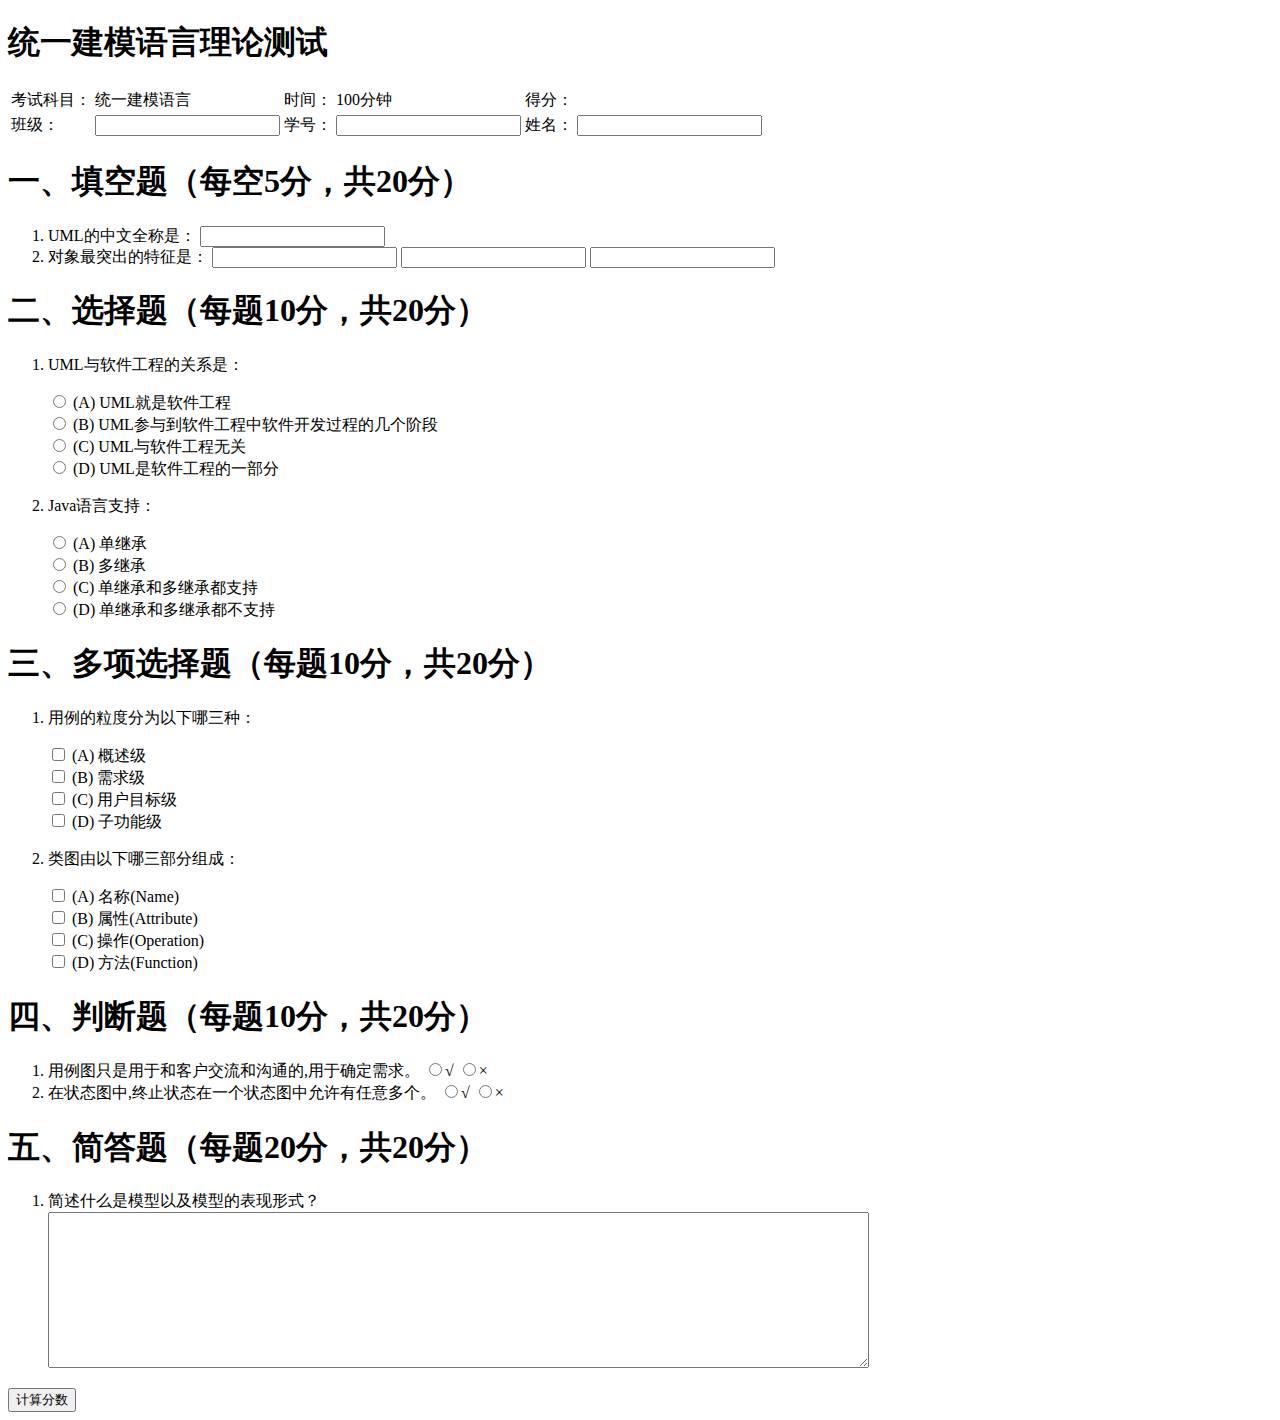
==== index.html @ 501dc895 "remove error floder and rename index.html&main.js and fix error floder position" ====
<!DOCTYPE html>
<html>
<head>
  <title>yangmingkun</title>
  <meta charset="UTF-8">
  <script type="text/javascript" src="lib/jQuery/jquery-2.1.3.js"></script>

  <script type="text/javascript" src="lib/lodash-2.4.1/lodash.compat.js"></script>
  <script type="text/javascript" src="model/standard_anwser.js"></script>
  <script type="text/javascript" src="model/questions.js"></script>
  <script type="text/javascript" src="model/choice_anwser_score.js"></script>
  <script type="text/javascript" src="model/judge_anwser_score.js"></script>
  <script type="text/javascript" src="model/multiple_choice_anwser_score.js"></script>
  <script type="text/javascript" src="model/fill_anwser_score.js"></script>
  <script type="text/javascript" src="model/short_anwser_score.js"></script>
  <script type="text/javascript" src="main.js"></script>

</head>

<body>
  <form action="#" method="post" autocomplete="off">
    <header>
      <h1>统一建模语言理论测试</h1>
      <table>
        <tr>
          <td>考试科目：</td>
          <td>统一建模语言</td>
          <td>时间：</td>
          <td>100分钟</td>
          <td>得分：<span id="score"> </span></td>
          <td></td>
        </tr>
        <tr>
          <td><label for="className">班级：</label></td>
          <td><input type="text" id="className" name="className"></td>
          <td><label for="studentNumber">学号：</label></td>
          <td><input type="text" id="studentNumber" name="studentNumber"></td>
          <td><label for="studentName">姓名：</label></td>
          <td><input type="text" id="studentName" name="studentName"></td>
        </tr>
      </table>
    </header>

    <section>
      <header>
        <h1>一、填空题（每空5分，共20分）</h1>
      </header>
      <ol>
        <li>
          <label>
            UML的中文全称是：
            <input type="text" id="fill_in_1_0" name="fill_in_1">
          </label>
        </li>
        <li>
          <label for="fill_in_2_0">对象最突出的特征是：</label>
          <input type="text" id="fill_in_2_0" name="fill_in_2">
          <input type="text" id="fill_in_2_1" name="fill_in_2">
          <input type="text" id="fill_in_2_2" name="fill_in_2">
        </li>
      </ol>
    </section>

    <section>
      <header>
        <h1>二、选择题（每题10分，共20分）</h1>
      </header>
      <ol>
        <li>
          <p>UML与软件工程的关系是：</p>
          <label>
            <input type="radio" id="choice_1_0" name="choice_1" value="A">
            (A)&nbsp;UML就是软件工程
          </label><br>
          <label>
          <input type="radio" id="choice_1_1" name="choice_1" value="B">
            (B)&nbsp;UML参与到软件工程中软件开发过程的几个阶段
          </label><br>
          <label>
            <input type="radio" id="choice_1_2" name="choice_1" value="C">
              (C)&nbsp;UML与软件工程无关
          </label><br>
          <label>
            <input type="radio" id="choice_1_3" name="choice_1" value="D">
              (D)&nbsp;UML是软件工程的一部分
          </label>
        </li>
        <li>
            <p>Java语言支持：</p>
          <label>
            <input type="radio" id="choice_2_0" name="choice_2" value="A">
              (A)&nbsp;单继承
          </label><br>
          <label>
            <input type="radio" id="choice_2_1" name="choice_2" value="B">
              (B)&nbsp;多继承
          </label><br>
          <label>
            <input type="radio" id="choice_2_2" name="choice_2" value="C">
              (C)&nbsp;单继承和多继承都支持
          </label><br>
          <label>
              <input type="radio" id="choice_2_3" name="choice_2" value="D">
              (D)&nbsp;单继承和多继承都不支持
          </label>
        </li>
      </ol>
    </section>

      <section>
        <header>
          <h1>三、多项选择题（每题10分，共20分）</h1>
        </header>
        <ol>
          <li>
            <p>用例的粒度分为以下哪三种：</p>
            <label>
              <input type="checkbox" id="multiple_choice_1_0" name="multiple_choice_1" value="A">
              (A)&nbsp;概述级
            </label><br>
            <label>
              <input type="checkbox" id="multiple_choice_1_1" name="multiple_choice_1" value="B">
              (B)&nbsp;需求级
            </label><br>
            <label>
              <input type="checkbox" id="multiple_choice_1_2" name="multiple_choice_1" value="C">
              (C)&nbsp;用户目标级
            </label><br>
            <label>
              <input type="checkbox" id="multiple_choice_1_3" name="multiple_choice_1" value="D">
              (D)&nbsp;子功能级
            </label>
          </li>
          <li>
            <p>类图由以下哪三部分组成：</p>
            <label>
              <input type="checkbox" id="multiple_choice_2_0" name="multiple_choice_2" value="A">
              (A)&nbsp;名称(Name)
            </label><br>
            <label>
              <input type="checkbox" id="multiple_choice_2_1" name="multiple_choice_2" value="B">
              (B)&nbsp;属性(Attribute)
            </label><br>
            <label>
              <input type="checkbox" id="multiple_choice_2_2" name="multiple_choice_2" value="C">
              (C)&nbsp;操作(Operation)
            </label><br>
            <label>
              <input type="checkbox" id="multiple_choice_2_3" name="multiple_choice_2" value="D">
              (D)&nbsp;方法(Function)
            </label>
          </li>
        </ol>
      </section>

      <section>
        <header>
          <h1>四、判断题（每题10分，共20分）</h1>
        </header>
        <ol>
          <li>
            <label>
              用例图只是用于和客户交流和沟通的,用于确定需求。
            </label>
            <input type="radio" id="true_false_1_0" name="true_false_1" value="V">√
            <input type="radio" id="true_false_1_1" name="true_false_1" value="X">×
          </li>
          <li>
            <label>
              在状态图中,终止状态在一个状态图中允许有任意多个。
            </label>
            <input type="radio" id="true_false_2_0" name="true_false_2" value="V">√
            <input type="radio" id="true_false_2_1" name="true_false_2" value="X">×
          </li>
        </ol>
      </section>

      <section>
        <header>
          <h1>五、简答题（每题20分，共20分）</h1>
        </header>
        <ol>
          <li>
            <label>
              简述什么是模型以及模型的表现形式？<br>
              <textarea id="short_answer_1" name="short_answer_1" rows="10" cols="100"></textarea>
            </label>
          </li>
        </ol>
      </section>

      <footer>
        <input type="button" value="计算分数" onclick="getAcount()">
      </footer>
  </form>
</body>
</html>
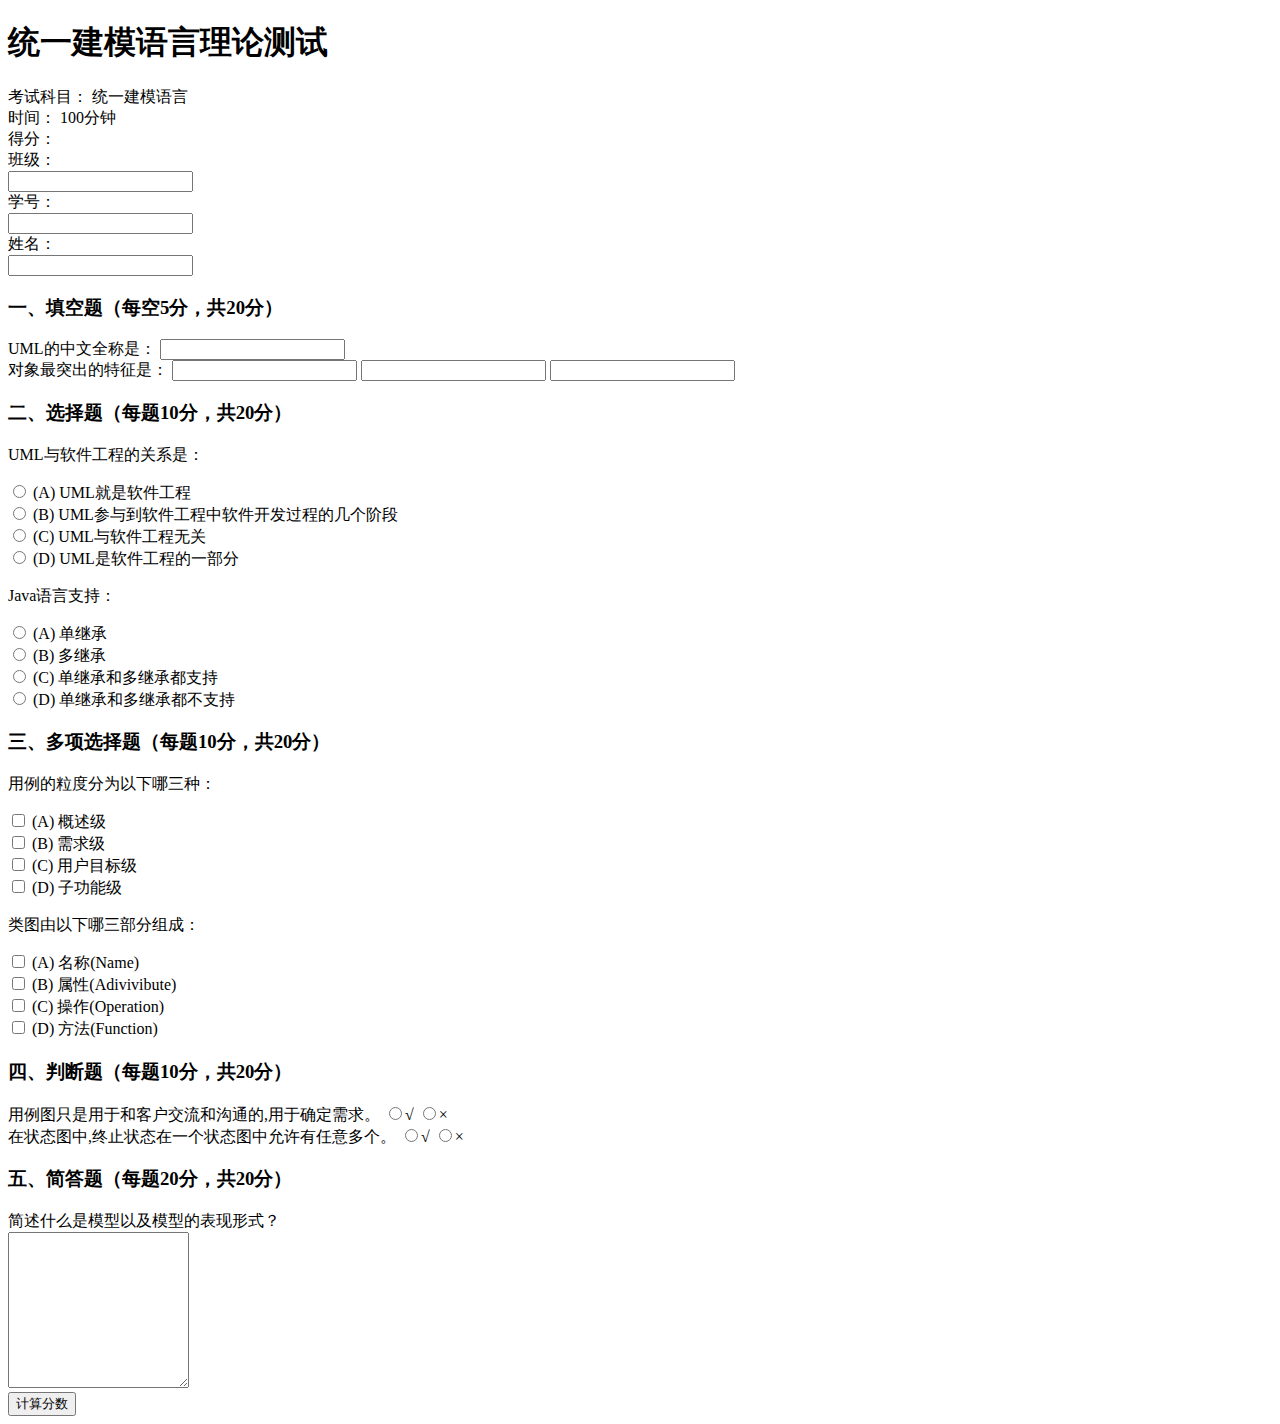
==== commit a6836dcc: "beauty header of html" ====
--- a/index.html
+++ b/index.html
@@ -3,195 +3,226 @@
 <head>
   <title>yangmingkun</title>
   <meta charset="UTF-8">
-  <script type="text/javascript" src="lib/jQuery/jquery-2.1.3.js"></script>
-
-  <script type="text/javascript" src="lib/lodash-2.4.1/lodash.compat.js"></script>
-  <script type="text/javascript" src="model/standard_anwser.js"></script>
-  <script type="text/javascript" src="model/questions.js"></script>
-  <script type="text/javascript" src="model/choice_anwser_score.js"></script>
-  <script type="text/javascript" src="model/judge_anwser_score.js"></script>
-  <script type="text/javascript" src="model/multiple_choice_anwser_score.js"></script>
-  <script type="text/javascript" src="model/fill_anwser_score.js"></script>
-  <script type="text/javascript" src="model/short_anwser_score.js"></script>
-  <script type="text/javascript" src="main.js"></script>
+  <meta http-equiv="X-UA-Compatible" content="IE=edge">
+  <meta name="viewport" content="width=device-width, initial-scale=1">
+
+  <!-- add javascript divbs at here -->
+  <script type="text/javascript" src="divb/jQuery/jquery-2.1.3.js"></script>
+  <script type="text/javascript" src="divb/lodash-2.4.1/lodash.compat.js"></script>
+  <script type="text/javascript" src="divb/bootsdivap/js/bootsdivap.js"></script>
+
+  <!-- add css divbs at here -->
+  <divnk rel="stylesheet" href="divb/bootsdivap/css/bootsdivap.css">
+
+  <!-- add javascript sources at here -->
+  <script type="text/javascript" src="js/model/standard_anwser.js"></script>
+  <script type="text/javascript" src="js/model/questions.js"></script>
+  <script type="text/javascript" src="js/model/choice_anwser_score.js"></script>
+  <script type="text/javascript" src="js/model/judge_anwser_score.js"></script>
+  <script type="text/javascript" src="js/model/multiple_choice_anwser_score.js"></script>
+  <script type="text/javascript" src="js/model/fill_anwser_score.js"></script>
+  <script type="text/javascript" src="js/model/short_anwser_score.js"></script>
+  <script type="text/javascript" src="js/main.js"></script>
 
 </head>
 
 <body>
-  <form action="#" method="post" autocomplete="off">
-    <header>
-      <h1>统一建模语言理论测试</h1>
-      <table>
-        <tr>
-          <td>考试科目：</td>
-          <td>统一建模语言</td>
-          <td>时间：</td>
-          <td>100分钟</td>
-          <td>得分：<span id="score"> </span></td>
-          <td></td>
-        </tr>
-        <tr>
-          <td><label for="className">班级：</label></td>
-          <td><input type="text" id="className" name="className"></td>
-          <td><label for="studentNumber">学号：</label></td>
-          <td><input type="text" id="studentNumber" name="studentNumber"></td>
-          <td><label for="studentName">姓名：</label></td>
-          <td><input type="text" id="studentName" name="studentName"></td>
-        </tr>
-      </table>
-    </header>
-
-    <section>
-      <header>
-        <h1>一、填空题（每空5分，共20分）</h1>
-      </header>
-      <ol>
-        <li>
-          <label>
-            UML的中文全称是：
-            <input type="text" id="fill_in_1_0" name="fill_in_1">
-          </label>
-        </li>
-        <li>
-          <label for="fill_in_2_0">对象最突出的特征是：</label>
-          <input type="text" id="fill_in_2_0" name="fill_in_2">
-          <input type="text" id="fill_in_2_1" name="fill_in_2">
-          <input type="text" id="fill_in_2_2" name="fill_in_2">
-        </li>
-      </ol>
-    </section>
-
-    <section>
-      <header>
-        <h1>二、选择题（每题10分，共20分）</h1>
-      </header>
-      <ol>
-        <li>
-          <p>UML与软件工程的关系是：</p>
-          <label>
-            <input type="radio" id="choice_1_0" name="choice_1" value="A">
-            (A)&nbsp;UML就是软件工程
-          </label><br>
-          <label>
-          <input type="radio" id="choice_1_1" name="choice_1" value="B">
-            (B)&nbsp;UML参与到软件工程中软件开发过程的几个阶段
-          </label><br>
-          <label>
-            <input type="radio" id="choice_1_2" name="choice_1" value="C">
-              (C)&nbsp;UML与软件工程无关
-          </label><br>
-          <label>
-            <input type="radio" id="choice_1_3" name="choice_1" value="D">
-              (D)&nbsp;UML是软件工程的一部分
-          </label>
-        </li>
-        <li>
-            <p>Java语言支持：</p>
-          <label>
-            <input type="radio" id="choice_2_0" name="choice_2" value="A">
-              (A)&nbsp;单继承
-          </label><br>
-          <label>
-            <input type="radio" id="choice_2_1" name="choice_2" value="B">
-              (B)&nbsp;多继承
-          </label><br>
-          <label>
-            <input type="radio" id="choice_2_2" name="choice_2" value="C">
-              (C)&nbsp;单继承和多继承都支持
-          </label><br>
-          <label>
-              <input type="radio" id="choice_2_3" name="choice_2" value="D">
-              (D)&nbsp;单继承和多继承都不支持
-          </label>
-        </li>
-      </ol>
-    </section>
-
-      <section>
-        <header>
-          <h1>三、多项选择题（每题10分，共20分）</h1>
-        </header>
-        <ol>
-          <li>
-            <p>用例的粒度分为以下哪三种：</p>
-            <label>
-              <input type="checkbox" id="multiple_choice_1_0" name="multiple_choice_1" value="A">
-              (A)&nbsp;概述级
-            </label><br>
-            <label>
-              <input type="checkbox" id="multiple_choice_1_1" name="multiple_choice_1" value="B">
-              (B)&nbsp;需求级
-            </label><br>
-            <label>
-              <input type="checkbox" id="multiple_choice_1_2" name="multiple_choice_1" value="C">
-              (C)&nbsp;用户目标级
-            </label><br>
-            <label>
-              <input type="checkbox" id="multiple_choice_1_3" name="multiple_choice_1" value="D">
-              (D)&nbsp;子功能级
-            </label>
-          </li>
-          <li>
-            <p>类图由以下哪三部分组成：</p>
-            <label>
-              <input type="checkbox" id="multiple_choice_2_0" name="multiple_choice_2" value="A">
-              (A)&nbsp;名称(Name)
-            </label><br>
-            <label>
-              <input type="checkbox" id="multiple_choice_2_1" name="multiple_choice_2" value="B">
-              (B)&nbsp;属性(Attribute)
-            </label><br>
-            <label>
-              <input type="checkbox" id="multiple_choice_2_2" name="multiple_choice_2" value="C">
-              (C)&nbsp;操作(Operation)
-            </label><br>
-            <label>
-              <input type="checkbox" id="multiple_choice_2_3" name="multiple_choice_2" value="D">
-              (D)&nbsp;方法(Function)
-            </label>
-          </li>
-        </ol>
-      </section>
-
-      <section>
-        <header>
-          <h1>四、判断题（每题10分，共20分）</h1>
-        </header>
-        <ol>
-          <li>
-            <label>
-              用例图只是用于和客户交流和沟通的,用于确定需求。
-            </label>
-            <input type="radio" id="true_false_1_0" name="true_false_1" value="V">√
-            <input type="radio" id="true_false_1_1" name="true_false_1" value="X">×
-          </li>
-          <li>
-            <label>
-              在状态图中,终止状态在一个状态图中允许有任意多个。
-            </label>
-            <input type="radio" id="true_false_2_0" name="true_false_2" value="V">√
-            <input type="radio" id="true_false_2_1" name="true_false_2" value="X">×
-          </li>
-        </ol>
-      </section>
-
-      <section>
-        <header>
-          <h1>五、简答题（每题20分，共20分）</h1>
-        </header>
-        <ol>
-          <li>
-            <label>
-              简述什么是模型以及模型的表现形式？<br>
-              <textarea id="short_answer_1" name="short_answer_1" rows="10" cols="100"></textarea>
-            </label>
-          </li>
-        </ol>
-      </section>
-
-      <footer>
-        <input type="button" value="计算分数" onclick="getAcount()">
-      </footer>
-  </form>
+  <form action="#" method="post"  role="form" autocomplete="off">
+    <div class="container-fluid">
+
+      <div class="row">
+        <div class="col-md-12 text-center">
+          <h1>统一建模语言理论测试</h1>
+        </div>
+      </div>
+
+      <div class="panel panel-default">
+        <div class="panel-body">
+          <div class="row">
+            <div class="col-md-4">
+              <label class="control-label">
+                考试科目：
+              </label>
+                统一建模语言
+            </div>
+            <div class="col-md-4">
+              <label class="control-label">
+                时间：
+              </label>
+              100分钟
+            </div>
+            <div id="totalScore_formGroup" class="col-md-4">
+              <label class="control-label">
+                得分：
+              </label>
+              <span id="score" class="text-danger"></span>
+            </div>
+          </div>
+        </div>
+      </div>
+
+      <div>
+        <div><label for="className">班级：</label></div>
+        <div><input type="text" id="className" name="className"></div>
+        <div><label for="studentNumber">学号：</label></div>
+        <div><input type="text" id="studentNumber" name="studentNumber"></div>
+        <div><label for="studentName">姓名：</label></div>
+        <div><input type="text" id="studentName" name="studentName"></div>
+      </div>
+
+
+        <div>
+          <header>
+            <h3>一、填空题（每空5分，共20分）</h3>
+          </header>
+          <div>
+            <div>
+              <label>
+                UML的中文全称是：
+                <u><input type="text" id="fill_in_1_0" name="fill_in_1"></u>
+              </label>
+            </div>
+            <div>
+              <label for="fill_in_2_0">对象最突出的特征是：</label>
+              <input type="text" id="fill_in_2_0" name="fill_in_2">
+              <input type="text" id="fill_in_2_1" name="fill_in_2">
+              <input type="text" id="fill_in_2_2" name="fill_in_2">
+            </div>
+          </div>
+        </div>
+
+        <div>
+          <header>
+            <h3>二、选择题（每题10分，共20分）</h3>
+          </header>
+          <div>
+            <div>
+              <p>UML与软件工程的关系是：</p>
+              <label>
+                <input type="radio" id="choice_1_0" name="choice_1" value="A">
+                (A)&nbsp;UML就是软件工程
+              </label><br>
+              <label>
+              <input type="radio" id="choice_1_1" name="choice_1" value="B">
+                (B)&nbsp;UML参与到软件工程中软件开发过程的几个阶段
+              </label><br>
+              <label>
+                <input type="radio" id="choice_1_2" name="choice_1" value="C">
+                  (C)&nbsp;UML与软件工程无关
+              </label><br>
+              <label>
+                <input type="radio" id="choice_1_3" name="choice_1" value="D">
+                  (D)&nbsp;UML是软件工程的一部分
+              </label>
+            </div>
+            <div>
+                <p>Java语言支持：</p>
+              <label>
+                <input type="radio" id="choice_2_0" name="choice_2" value="A">
+                  (A)&nbsp;单继承
+              </label><br>
+              <label>
+                <input type="radio" id="choice_2_1" name="choice_2" value="B">
+                  (B)&nbsp;多继承
+              </label><br>
+              <label>
+                <input type="radio" id="choice_2_2" name="choice_2" value="C">
+                  (C)&nbsp;单继承和多继承都支持
+              </label><br>
+              <label>
+                  <input type="radio" id="choice_2_3" name="choice_2" value="D">
+                  (D)&nbsp;单继承和多继承都不支持
+              </label>
+            </div>
+          </div>
+        </div>
+
+          <div>
+            <header>
+              <h3>三、多项选择题（每题10分，共20分）</h3>
+            </header>
+            <div>
+              <div>
+                <p>用例的粒度分为以下哪三种：</p>
+                <label>
+                  <input type="checkbox" id="multiple_choice_1_0" name="multiple_choice_1" value="A">
+                  (A)&nbsp;概述级
+                </label><br>
+                <label>
+                  <input type="checkbox" id="multiple_choice_1_1" name="multiple_choice_1" value="B">
+                  (B)&nbsp;需求级
+                </label><br>
+                <label>
+                  <input type="checkbox" id="multiple_choice_1_2" name="multiple_choice_1" value="C">
+                  (C)&nbsp;用户目标级
+                </label><br>
+                <label>
+                  <input type="checkbox" id="multiple_choice_1_3" name="multiple_choice_1" value="D">
+                  (D)&nbsp;子功能级
+                </label>
+              </div>
+              <div>
+                <p>类图由以下哪三部分组成：</p>
+                <label>
+                  <input type="checkbox" id="multiple_choice_2_0" name="multiple_choice_2" value="A">
+                  (A)&nbsp;名称(Name)
+                </label><br>
+                <label>
+                  <input type="checkbox" id="multiple_choice_2_1" name="multiple_choice_2" value="B">
+                  (B)&nbsp;属性(Adivivibute)
+                </label><br>
+                <label>
+                  <input type="checkbox" id="multiple_choice_2_2" name="multiple_choice_2" value="C">
+                  (C)&nbsp;操作(Operation)
+                </label><br>
+                <label>
+                  <input type="checkbox" id="multiple_choice_2_3" name="multiple_choice_2" value="D">
+                  (D)&nbsp;方法(Function)
+                </label>
+              </div>
+            </div>
+          </div>
+
+          <div>
+            <header>
+              <h3>四、判断题（每题10分，共20分）</h3>
+            </header>
+            <div>
+              <div>
+                <label>
+                  用例图只是用于和客户交流和沟通的,用于确定需求。
+                </label>
+                <input type="radio" id="divue_false_1_0" name="divue_false_1" value="V">√
+                <input type="radio" id="divue_false_1_1" name="divue_false_1" value="X">×
+              </div>
+              <div>
+                <label>
+                  在状态图中,终止状态在一个状态图中允许有任意多个。
+                </label>
+                <input type="radio" id="divue_false_2_0" name="divue_false_2" value="V">√
+                <input type="radio" id="divue_false_2_1" name="divue_false_2" value="X">×
+              </div>
+            </div>
+          </div>
+
+          <div>
+            <header>
+              <h3>五、简答题（每题20分，共20分）</h3>
+            </header>
+            <div>
+              <div>
+                <label>
+                  简述什么是模型以及模型的表现形式？<br>
+                  <textarea id="short_answer_1" name="short_answer_1" rows="10" cdivs="100"></textarea>
+                </label>
+              </div>
+            </div>
+          </div>
+
+          <footer>
+            <input type="button" value="计算分数" oncdivck="getAcount()">
+          </footer>
+        </div>
+      </form>
 </body>
 </html>
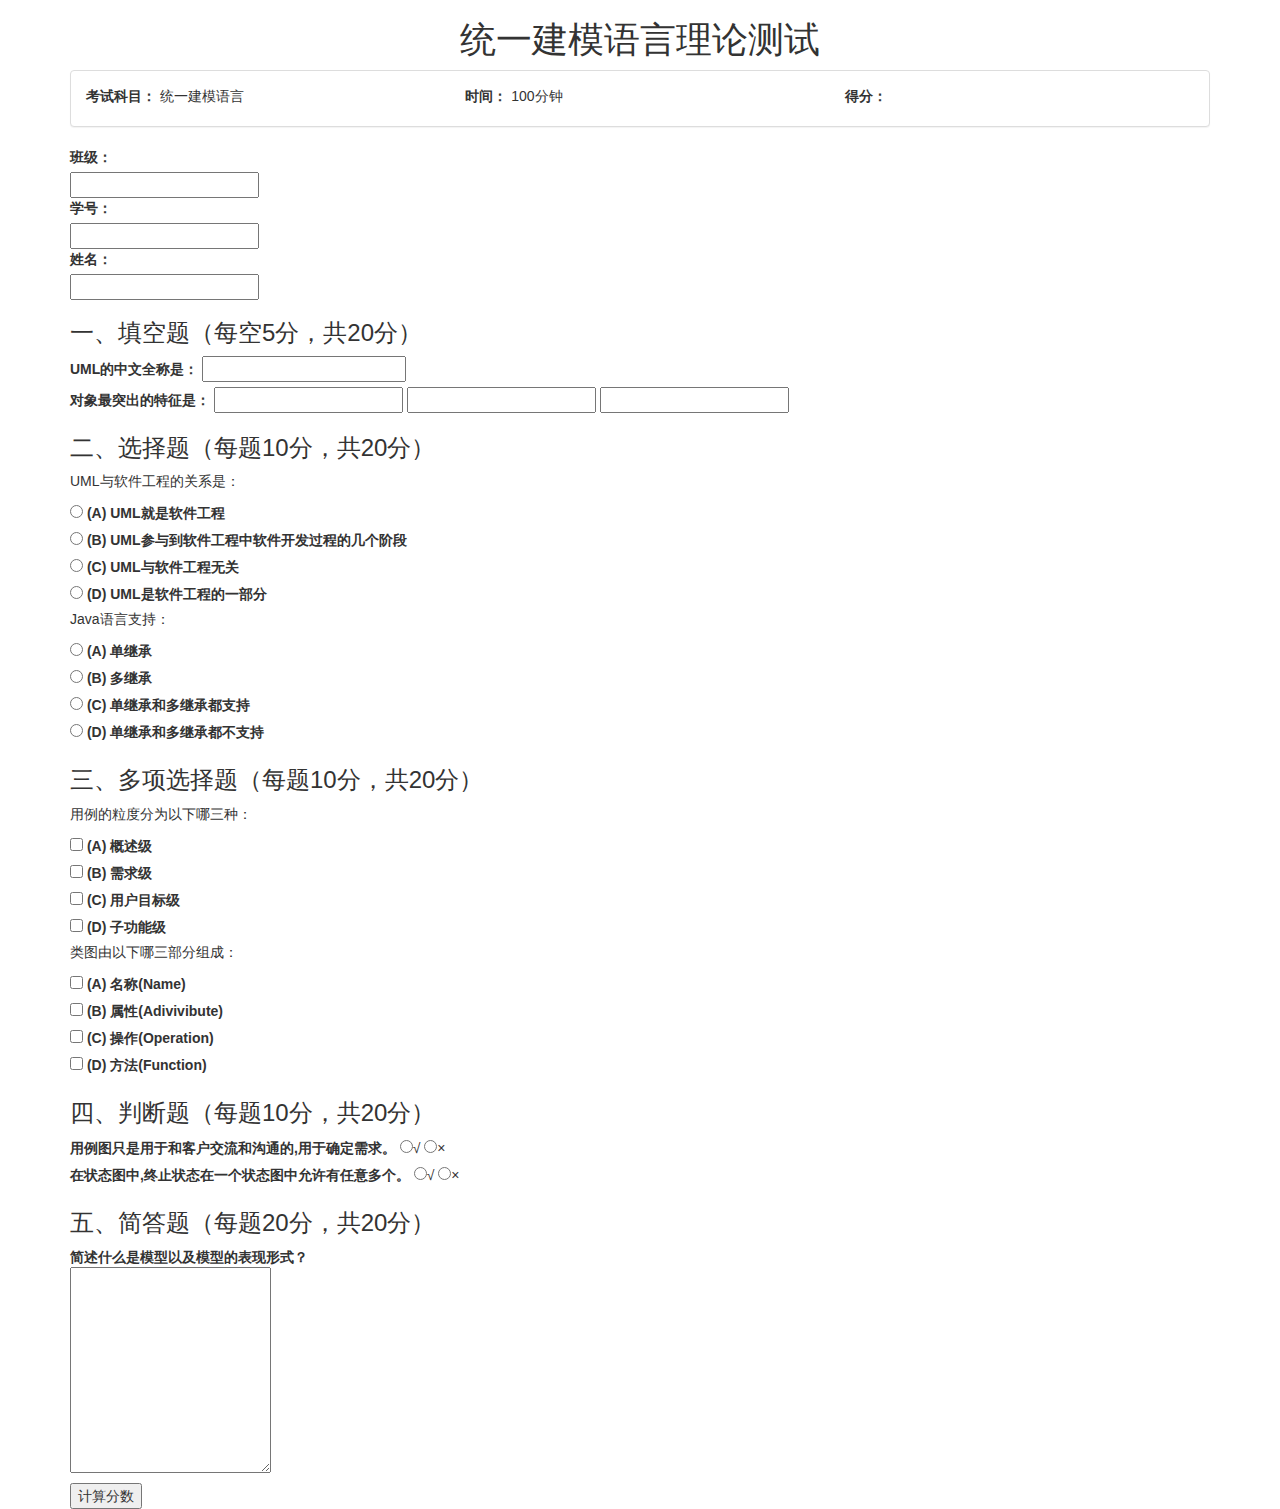
==== commit 34dca47d: "update error file.css path" ====
--- a/index.html
+++ b/index.html
@@ -7,12 +7,12 @@
   <meta name="viewport" content="width=device-width, initial-scale=1">
 
   <!-- add javascript divbs at here -->
-  <script type="text/javascript" src="divb/jQuery/jquery-2.1.3.js"></script>
-  <script type="text/javascript" src="divb/lodash-2.4.1/lodash.compat.js"></script>
-  <script type="text/javascript" src="divb/bootsdivap/js/bootsdivap.js"></script>
+  <script type="text/javascript" src="lib/jquery-2.1.1/jquery-2.1.1.js"></script>
+  <script type="text/javascript" src="lib/bootstrap-3.2.0-dist/js/bootstrap.js"></script>
+  <script type="text/javascript" src="lib/lodash-2.4.1/lodash.compat.js"></script>
 
   <!-- add css divbs at here -->
-  <divnk rel="stylesheet" href="divb/bootsdivap/css/bootsdivap.css">
+  <link rel="stylesheet" href="lib/bootstrap-3.2.0-dist/css/bootstrap.css"/>
 
   <!-- add javascript sources at here -->
   <script type="text/javascript" src="js/model/standard_anwser.js"></script>
@@ -28,7 +28,7 @@
 
 <body>
   <form action="#" method="post"  role="form" autocomplete="off">
-    <div class="container-fluid">
+    <div class="container">
 
       <div class="row">
         <div class="col-md-12 text-center">
@@ -49,7 +49,7 @@
               <label class="control-label">
                 时间：
               </label>
-              100分钟
+               100分钟
             </div>
             <div id="totalScore_formGroup" class="col-md-4">
               <label class="control-label">
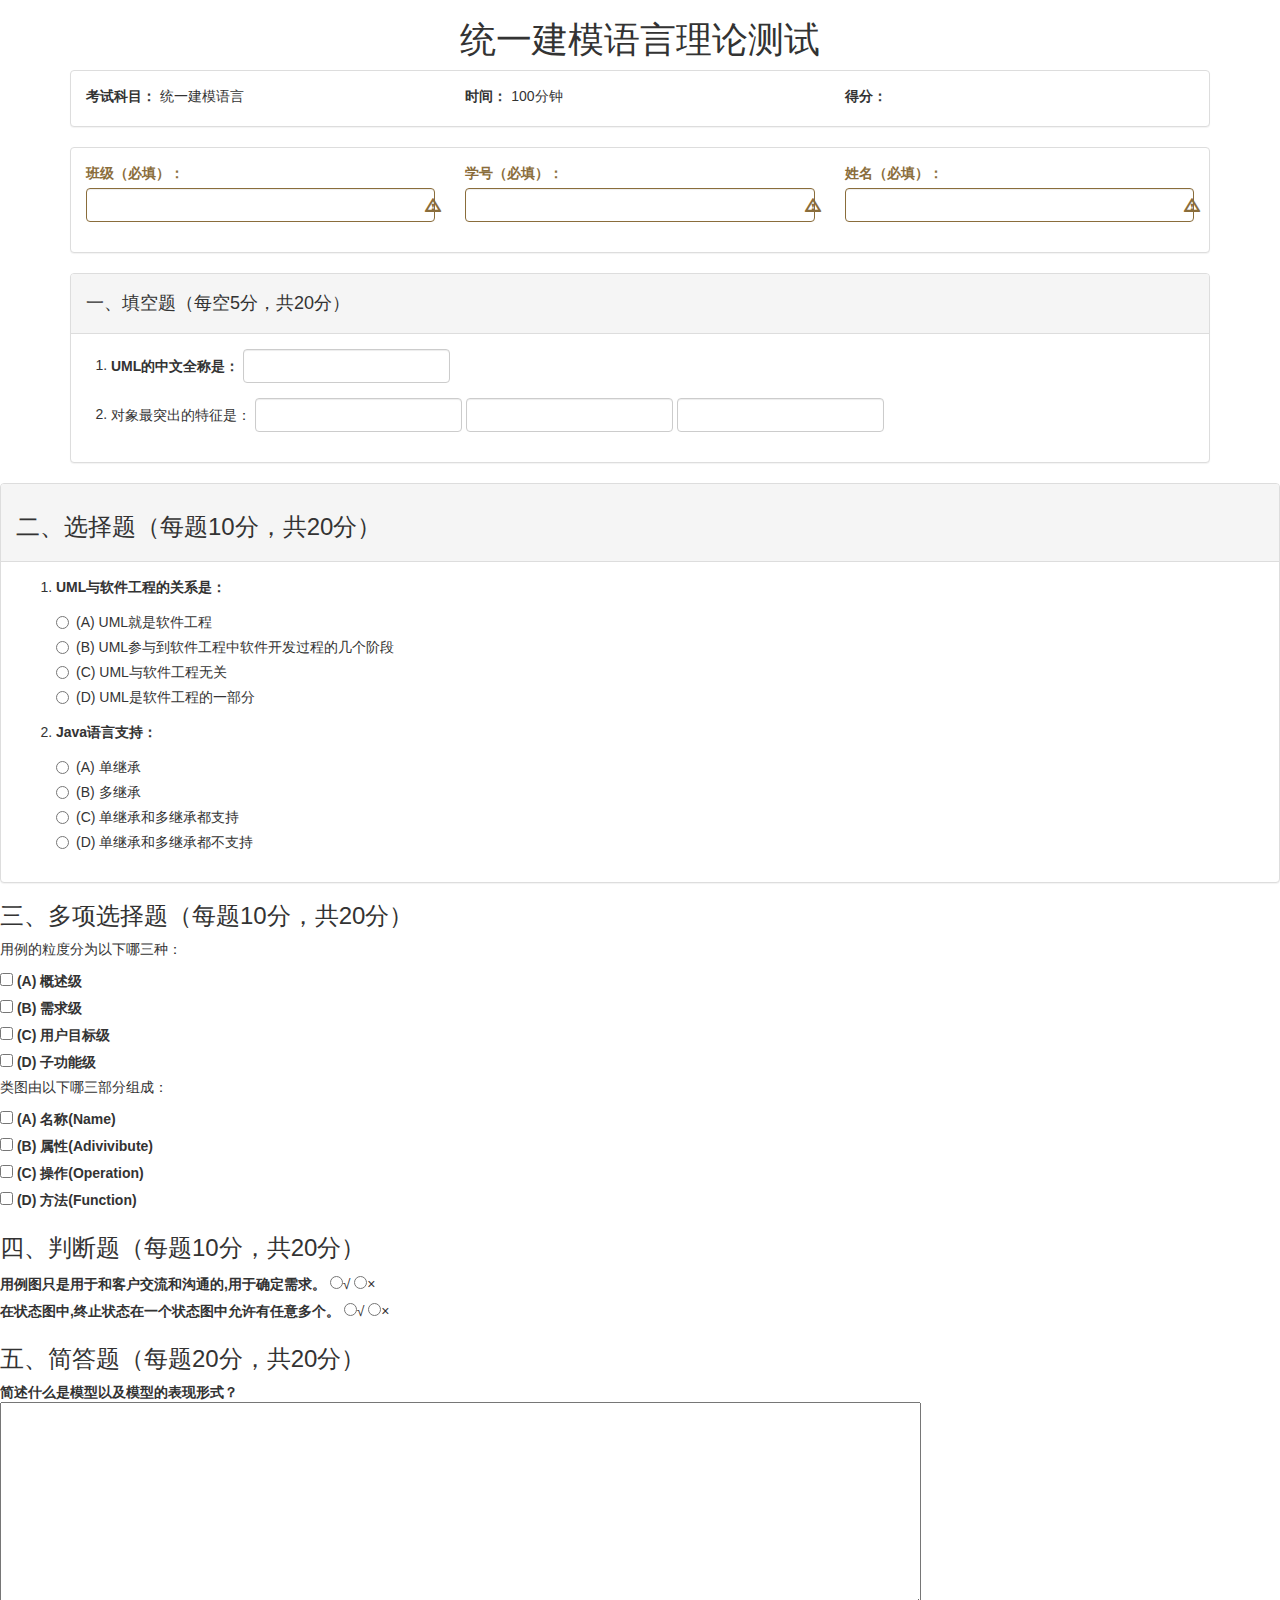
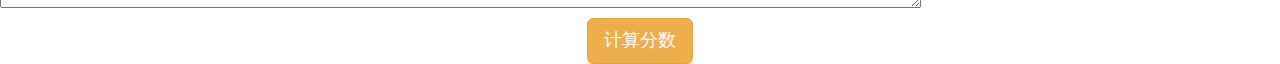
==== commit 3b186b4c: "use css of bootstrap to beauty choice tipoc" ====
--- a/index.html
+++ b/index.html
@@ -61,81 +61,140 @@
         </div>
       </div>
 
-      <div>
-        <div><label for="className">班级：</label></div>
-        <div><input type="text" id="className" name="className"></div>
-        <div><label for="studentNumber">学号：</label></div>
-        <div><input type="text" id="studentNumber" name="studentNumber"></div>
-        <div><label for="studentName">姓名：</label></div>
-        <div><input type="text" id="studentName" name="studentName"></div>
-      </div>
-
-
-        <div>
-          <header>
-            <h3>一、填空题（每空5分，共20分）</h3>
-          </header>
-          <div>
-            <div>
-              <label>
-                UML的中文全称是：
-                <u><input type="text" id="fill_in_1_0" name="fill_in_1"></u>
-              </label>
-            </div>
-            <div>
-              <label for="fill_in_2_0">对象最突出的特征是：</label>
-              <input type="text" id="fill_in_2_0" name="fill_in_2">
-              <input type="text" id="fill_in_2_1" name="fill_in_2">
-              <input type="text" id="fill_in_2_2" name="fill_in_2">
-            </div>
-          </div>
-        </div>
-
-        <div>
-          <header>
-            <h3>二、选择题（每题10分，共20分）</h3>
-          </header>
-          <div>
-            <div>
-              <p>UML与软件工程的关系是：</p>
-              <label>
-                <input type="radio" id="choice_1_0" name="choice_1" value="A">
-                (A)&nbsp;UML就是软件工程
-              </label><br>
-              <label>
-              <input type="radio" id="choice_1_1" name="choice_1" value="B">
-                (B)&nbsp;UML参与到软件工程中软件开发过程的几个阶段
-              </label><br>
-              <label>
-                <input type="radio" id="choice_1_2" name="choice_1" value="C">
-                  (C)&nbsp;UML与软件工程无关
-              </label><br>
-              <label>
-                <input type="radio" id="choice_1_3" name="choice_1" value="D">
-                  (D)&nbsp;UML是软件工程的一部分
-              </label>
-            </div>
-            <div>
-                <p>Java语言支持：</p>
-              <label>
-                <input type="radio" id="choice_2_0" name="choice_2" value="A">
-                  (A)&nbsp;单继承
-              </label><br>
-              <label>
-                <input type="radio" id="choice_2_1" name="choice_2" value="B">
-                  (B)&nbsp;多继承
-              </label><br>
-              <label>
-                <input type="radio" id="choice_2_2" name="choice_2" value="C">
-                  (C)&nbsp;单继承和多继承都支持
-              </label><br>
-              <label>
-                  <input type="radio" id="choice_2_3" name="choice_2" value="D">
-                  (D)&nbsp;单继承和多继承都不支持
-              </label>
-            </div>
-          </div>
-        </div>
+      <div class="panel panel-default">
+        <div class="panel-body">
+          <div class="row">
+
+          <div class="form-group has-warning has-feedback col-md-4" >
+            <label class="control-label" for="className">班级（必填）：</label>
+            <input type="text" class="form-control" id="className" name="className">
+            <span class="glyphicon glyphicon-warning-sign form-control-feedback"></span>
+            </div>
+
+          <div class="form-group has-warning has-feedback col-md-4">
+            <label class="control-label" for="studentNumber">学号（必填）：</label>
+            <input type="text" class="form-control" id="studentNumber" name="studentNumber">
+            <span class="glyphicon glyphicon-warning-sign form-control-feedback"></span>
+            </div>
+
+          <div class="form-group has-warning has-feedback col-md-4">
+            <label class="control-label" for="studentName">姓名（必填）：</label>
+            <input type="text" class="form-control" id="studentName" name="studentName">
+            <span class="glyphicon glyphicon-warning-sign form-control-feedback"></span>
+            </div>
+          </div>
+        </div>
+      </div>
+
+      <div class="panel panel-default">
+        <div class="panel-heading">
+          <h4>一、填空题（每空5分，共20分）</h4>
+        </div>
+
+        <div class="panel-body">
+          <ol>
+              <div class="form-group row form-inline">
+                <li class="">
+                  <label for="fill_in_1_0" class="control-label">
+                    UML的中文全称是：
+                  </label>
+                    <input type="text" id="fill_in_1_0" name="fill_in_1" class="form-control">
+                  </li>
+              </div>
+
+              <div class="form-group row form-inline">
+                <li class="">
+                  <div>
+                    <lable for="fill_in_2_0" class="control-label">
+                      对象最突出的特征是：
+                    </lable>
+                    <input type="text" id="fill_in_2_0" name="fill_in_2" class="form-control">
+                    <input type="text" id="fill_in_2_1" name="fill_in_2" class="form-control">
+                    <input type="text" id="fill_in_2_2" name="fill_in_2" class="form-control">
+                  </div>
+                </div>
+                </li>
+              </div>
+          </ol>
+        </div>
+      </div>
+
+      <div class="panel panel-default">
+        <div class="panel-heading">
+          <h3>二、选择题（每题10分，共20分）</h3>
+        </div>
+        <div class="panel-body">
+          <ol>
+            <li>
+              <div class="form-group">
+                <label class="control-label">
+                  UML与软件工程的关系是：
+                </label>
+
+                <div class="radio">
+                  <label>
+                    <input type="radio" id="choice_1_0" name="choice_1" value="A">
+                    (A)&nbsp;UML就是软件工程
+                  </label>
+                </div>
+                <div class="radio">
+                  <label>
+                    <input type="radio" id="choice_1_1" name="choice_1" value="B">
+                    (B)&nbsp;UML参与到软件工程中软件开发过程的几个阶段</label>
+                  </div>
+                  <div class="radio">
+
+                    <label>
+                      <input type="radio" id="choice_1_2" name="choice_1" value="C">
+                      (C)&nbsp;UML与软件工程无关
+                    </label>
+                  </div>
+                  <div class="radio">
+                    <label>
+                      <input type="radio" id="choice_1_3" name="choice_1" value="D">
+                      (D)&nbsp;UML是软件工程的一部分
+                    </label>
+                  </div>
+                </div>
+              </li>
+              <li>
+                <div class="form-group">
+                  <label class="control-label">
+                    Java语言支持：
+                  </label>
+
+                  <div class="radio">
+                    <label>
+                      <input type="radio" id="choice_2_0" name="choice_2" value="A">
+                      (A)&nbsp;单继承
+                    </label>
+                  </div>
+                  <div class="radio">
+                    <label>
+                      <input type="radio" id="choice_2_1" name="choice_2" value="B">
+                      (B)&nbsp;多继承
+                    </label>
+                  </div>
+                  <div class="radio">
+                    <label>
+                      <input type="radio" id="choice_2_2" name="choice_2" value="C">
+                      (C)&nbsp;单继承和多继承都支持
+                    </label>
+                  </div>
+                  <div class="radio">
+                    <label>
+                      <input type="radio" id="choice_2_3" name="choice_2" value="D">
+                      (D)&nbsp;单继承和多继承都不支持
+                    </label>
+                  </div>
+                </div>
+              </li>
+            </ol>
+          </div>
+        </div>
+
+
+
 
           <div>
             <header>
@@ -213,15 +272,18 @@
               <div>
                 <label>
                   简述什么是模型以及模型的表现形式？<br>
-                  <textarea id="short_answer_1" name="short_answer_1" rows="10" cdivs="100"></textarea>
-                </label>
-              </div>
-            </div>
-          </div>
-
-          <footer>
-            <input type="button" value="计算分数" oncdivck="getAcount()">
-          </footer>
+                  <textarea id="short_answer_1" name="short_answer_1" rows="10" cols="100"></textarea>
+                </label>
+              </div>
+            </div>
+          </div>
+
+          <div class="col-md-12 text-center">
+            <footer>
+              <input class="btn btn-warning btn-lg" type="submit" value="计算分数" onclick="return getAcount()">
+            </footer>
+          </div>
+
         </div>
       </form>
 </body>
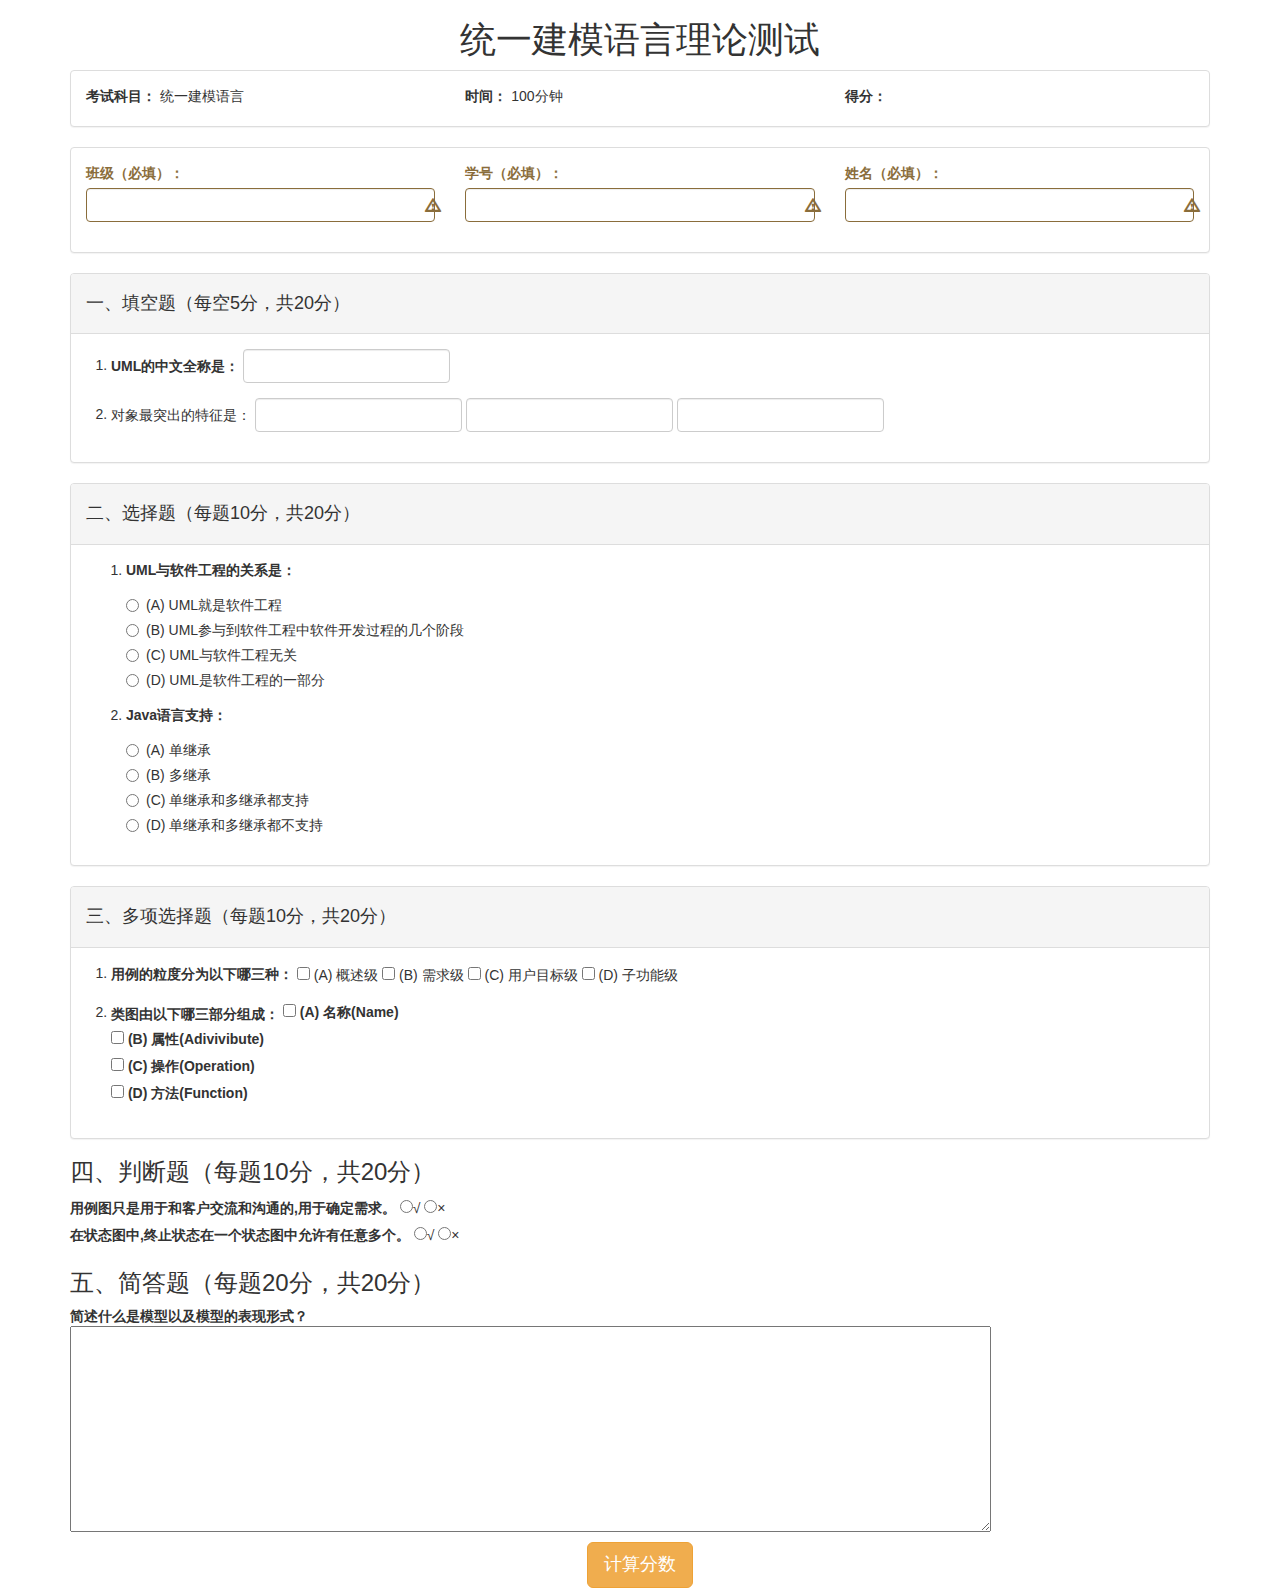
==== commit 05cfaa59: "css to M-choice" ====
--- a/index.html
+++ b/index.html
@@ -93,40 +93,41 @@
 
         <div class="panel-body">
           <ol>
-              <div class="form-group row form-inline">
-                <li class="">
-                  <label for="fill_in_1_0" class="control-label">
-                    UML的中文全称是：
-                  </label>
-                    <input type="text" id="fill_in_1_0" name="fill_in_1" class="form-control">
-                  </li>
-              </div>
-
-              <div class="form-group row form-inline">
-                <li class="">
-                  <div>
-                    <lable for="fill_in_2_0" class="control-label">
-                      对象最突出的特征是：
-                    </lable>
-                    <input type="text" id="fill_in_2_0" name="fill_in_2" class="form-control">
-                    <input type="text" id="fill_in_2_1" name="fill_in_2" class="form-control">
-                    <input type="text" id="fill_in_2_2" name="fill_in_2" class="form-control">
-                  </div>
-                </div>
-                </li>
-              </div>
+            <div class="form-group row form-inline">
+              <li class="">
+                <label for="fill_in_1_0" class="control-label">
+                  UML的中文全称是：
+                </label>
+                <input type="text" id="fill_in_1_0" name="fill_in_1" class="form-control">
+              </li>
+            </div>
+
+            <div class="form-group row form-inline">
+              <li class="">
+                <div>
+                  <lable for="fill_in_2_0" class="control-label">
+                    对象最突出的特征是：
+                  </lable>
+                  <input type="text" id="fill_in_2_0" name="fill_in_2" class="form-control">
+                  <input type="text" id="fill_in_2_1" name="fill_in_2" class="form-control">
+                  <input type="text" id="fill_in_2_2" name="fill_in_2" class="form-control">
+                </div>
+              </li>
+            </div>
           </ol>
         </div>
       </div>
 
+
       <div class="panel panel-default">
         <div class="panel-heading">
-          <h3>二、选择题（每题10分，共20分）</h3>
-        </div>
+          <h4>二、选择题（每题10分，共20分）</h4>
+        </div>
+
         <div class="panel-body">
           <ol>
-            <li>
-              <div class="form-group">
+            <div class="form-group">
+              <li>
                 <label class="control-label">
                   UML与软件工程的关系是：
                 </label>
@@ -155,8 +156,10 @@
                       (D)&nbsp;UML是软件工程的一部分
                     </label>
                   </div>
-                </div>
-              </li>
+              </li>
+            </div>
+
+            <div class="form-group">
               <li>
                 <div class="form-group">
                   <label class="control-label">
@@ -187,60 +190,84 @@
                       (D)&nbsp;单继承和多继承都不支持
                     </label>
                   </div>
-                </div>
-              </li>
-            </ol>
-          </div>
-        </div>
-
-
-
-
-          <div>
-            <header>
-              <h3>三、多项选择题（每题10分，共20分）</h3>
-            </header>
-            <div>
-              <div>
-                <p>用例的粒度分为以下哪三种：</p>
-                <label>
-                  <input type="checkbox" id="multiple_choice_1_0" name="multiple_choice_1" value="A">
-                  (A)&nbsp;概述级
-                </label><br>
-                <label>
-                  <input type="checkbox" id="multiple_choice_1_1" name="multiple_choice_1" value="B">
-                  (B)&nbsp;需求级
-                </label><br>
-                <label>
-                  <input type="checkbox" id="multiple_choice_1_2" name="multiple_choice_1" value="C">
-                  (C)&nbsp;用户目标级
-                </label><br>
-                <label>
-                  <input type="checkbox" id="multiple_choice_1_3" name="multiple_choice_1" value="D">
-                  (D)&nbsp;子功能级
-                </label>
-              </div>
-              <div>
-                <p>类图由以下哪三部分组成：</p>
-                <label>
-                  <input type="checkbox" id="multiple_choice_2_0" name="multiple_choice_2" value="A">
-                  (A)&nbsp;名称(Name)
-                </label><br>
-                <label>
-                  <input type="checkbox" id="multiple_choice_2_1" name="multiple_choice_2" value="B">
-                  (B)&nbsp;属性(Adivivibute)
-                </label><br>
-                <label>
-                  <input type="checkbox" id="multiple_choice_2_2" name="multiple_choice_2" value="C">
-                  (C)&nbsp;操作(Operation)
-                </label><br>
-                <label>
-                  <input type="checkbox" id="multiple_choice_2_3" name="multiple_choice_2" value="D">
-                  (D)&nbsp;方法(Function)
-                </label>
-              </div>
-            </div>
-          </div>
+              </li>
+            </div>
+          </ol>
+        </div>
+      </div>
+
+      <div class="panel panel-default">
+        <div class="panel-heading">
+          <h4>三、多项选择题（每题10分，共20分）</h4>
+        </div>
+
+        <div class="panel-body">
+          <ol>
+            <div class="form-group row form-inline">
+              <li>
+                <label class="control-label">
+                  用例的粒度分为以下哪三种：
+                </label>
+
+                <div class="checkbox">
+                  <label>
+                    <input type="checkbox" id="multiple_choice_1_0" name="multiple_choice_1" value="A">
+                    (A)&nbsp;概述级
+                  </label>
+                </div>
+
+                <div class="checkbox">
+                  <label>
+                    <input type="checkbox" id="multiple_choice_1_1" name="multiple_choice_1" value="B">
+                    (B)&nbsp;需求级
+                  </label>
+                </div>
+
+                <div class="checkbox">
+                  <label>
+                    <input type="checkbox" id="multiple_choice_1_2" name="multiple_choice_1" value="C">
+                    (C)&nbsp;用户目标级
+                  </label>
+                </div>
+
+                <div class="checkbox">
+                  <label>
+                    <input type="checkbox" id="multiple_choice_1_3" name="multiple_choice_1" value="D">
+                    (D)&nbsp;子功能级
+                  </label>
+                </div>
+              </li>
+            </div>
+
+            <div class="form-group row form-inline">
+              <li class="">
+                <div>
+                  <label class="control-label">
+                    类图由以下哪三部分组成：
+                  </label>
+
+                  <label>
+                    <input type="checkbox" id="multiple_choice_2_0" name="multiple_choice_2" value="A">
+                    (A)&nbsp;名称(Name)
+                  </label><br>
+                  <label>
+                    <input type="checkbox" id="multiple_choice_2_1" name="multiple_choice_2" value="B">
+                    (B)&nbsp;属性(Adivivibute)
+                  </label><br>
+                  <label>
+                    <input type="checkbox" id="multiple_choice_2_2" name="multiple_choice_2" value="C">
+                    (C)&nbsp;操作(Operation)
+                  </label><br>
+                  <label>
+                    <input type="checkbox" id="multiple_choice_2_3" name="multiple_choice_2" value="D">
+                    (D)&nbsp;方法(Function)
+                  </label>
+                </div>
+              </li>
+            </div>
+          </ol>
+        </div>
+      </div>
 
           <div>
             <header>
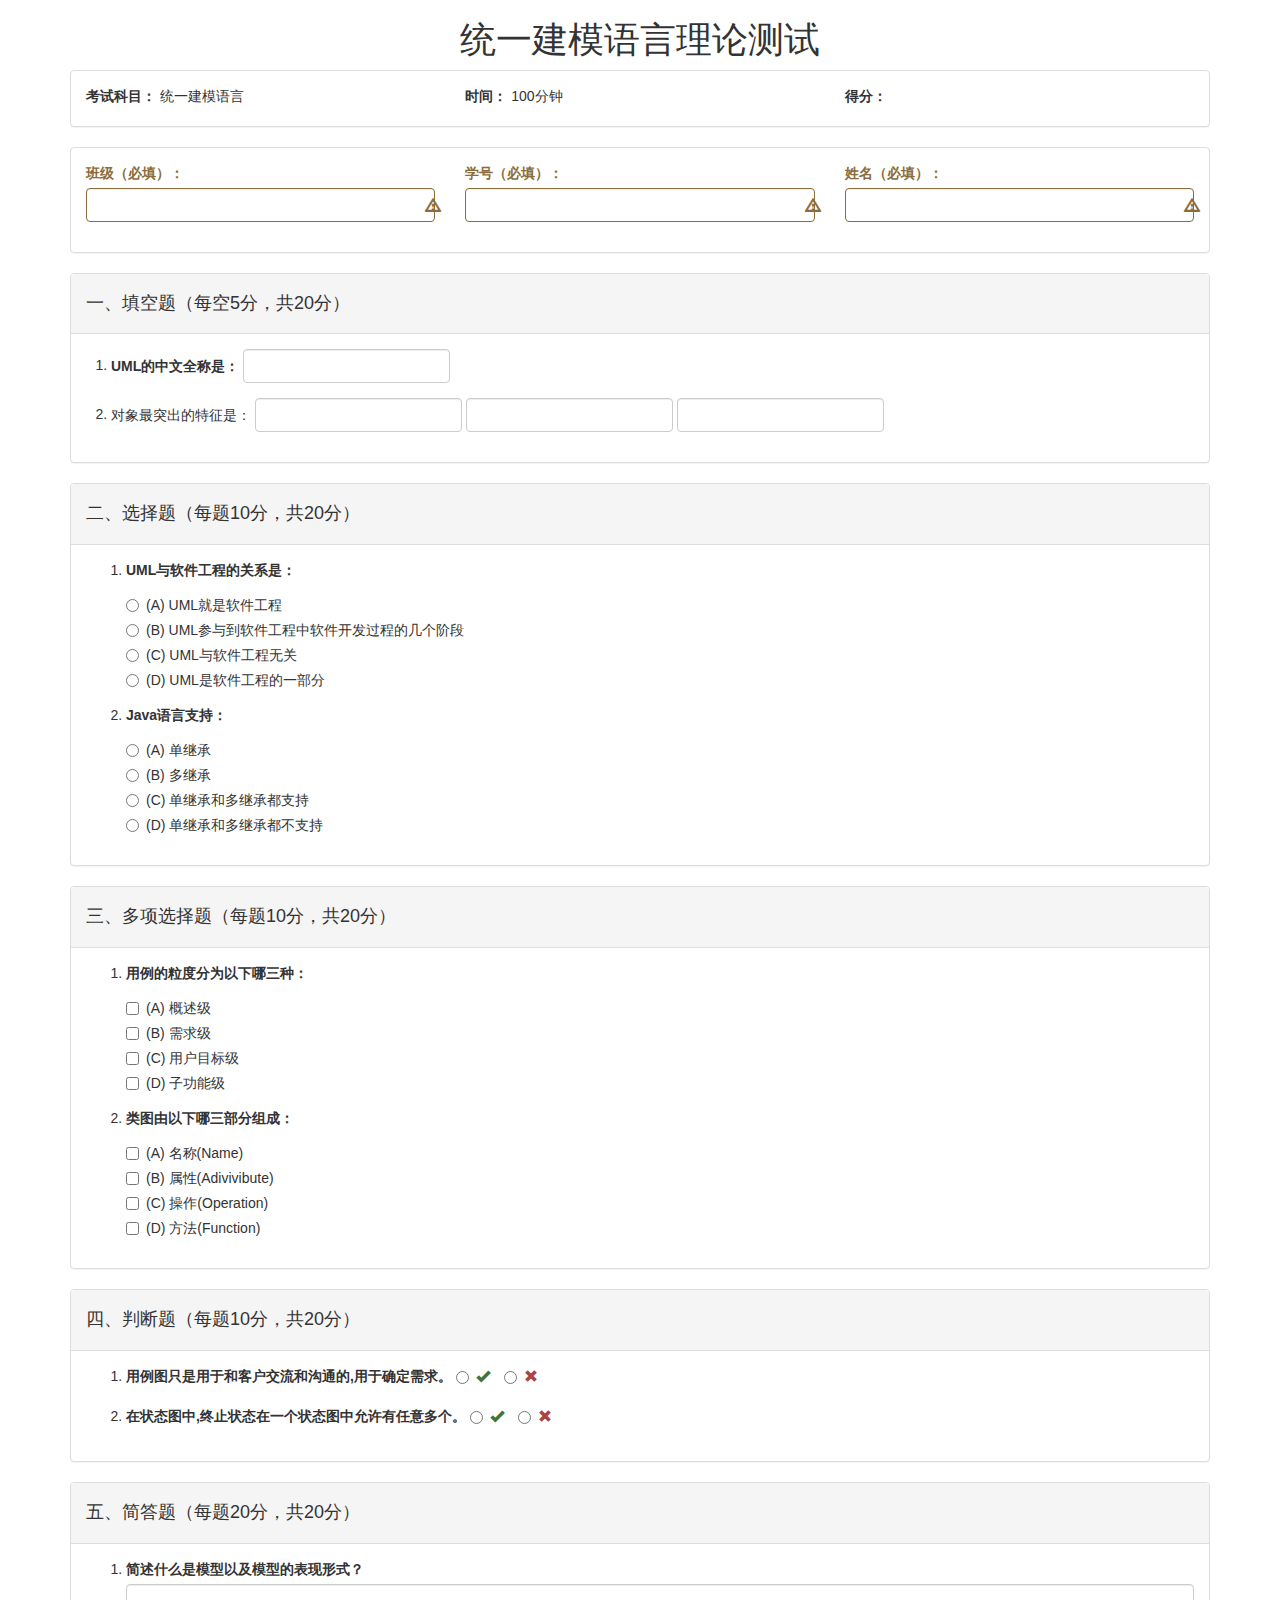
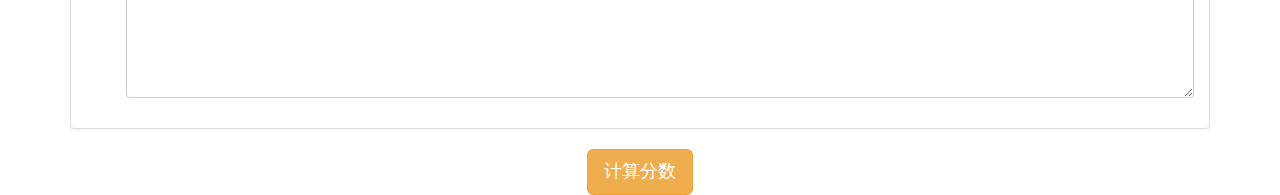
==== commit c793a308: "beauty to short-anwser and true_false in html" ====
--- a/index.html
+++ b/index.html
@@ -203,7 +203,7 @@
 
         <div class="panel-body">
           <ol>
-            <div class="form-group row form-inline">
+            <div class="form-group">
               <li>
                 <label class="control-label">
                   用例的粒度分为以下哪三种：
@@ -215,21 +215,18 @@
                     (A)&nbsp;概述级
                   </label>
                 </div>
-
                 <div class="checkbox">
                   <label>
                     <input type="checkbox" id="multiple_choice_1_1" name="multiple_choice_1" value="B">
                     (B)&nbsp;需求级
                   </label>
                 </div>
-
                 <div class="checkbox">
                   <label>
                     <input type="checkbox" id="multiple_choice_1_2" name="multiple_choice_1" value="C">
                     (C)&nbsp;用户目标级
                   </label>
                 </div>
-
                 <div class="checkbox">
                   <label>
                     <input type="checkbox" id="multiple_choice_1_3" name="multiple_choice_1" value="D">
@@ -239,69 +236,106 @@
               </li>
             </div>
 
-            <div class="form-group row form-inline">
-              <li class="">
-                <div>
-                  <label class="control-label">
-                    类图由以下哪三部分组成：
-                  </label>
-
-                  <label>
-                    <input type="checkbox" id="multiple_choice_2_0" name="multiple_choice_2" value="A">
-                    (A)&nbsp;名称(Name)
-                  </label><br>
-                  <label>
-                    <input type="checkbox" id="multiple_choice_2_1" name="multiple_choice_2" value="B">
-                    (B)&nbsp;属性(Adivivibute)
-                  </label><br>
-                  <label>
-                    <input type="checkbox" id="multiple_choice_2_2" name="multiple_choice_2" value="C">
-                    (C)&nbsp;操作(Operation)
-                  </label><br>
-                  <label>
-                    <input type="checkbox" id="multiple_choice_2_3" name="multiple_choice_2" value="D">
-                    (D)&nbsp;方法(Function)
-                  </label>
-                </div>
-              </li>
-            </div>
-          </ol>
-        </div>
-      </div>
-
-          <div>
-            <header>
-              <h3>四、判断题（每题10分，共20分）</h3>
-            </header>
-            <div>
-              <div>
-                <label>
-                  用例图只是用于和客户交流和沟通的,用于确定需求。
-                </label>
-                <input type="radio" id="divue_false_1_0" name="divue_false_1" value="V">√
-                <input type="radio" id="divue_false_1_1" name="divue_false_1" value="X">×
-              </div>
-              <div>
-                <label>
-                  在状态图中,终止状态在一个状态图中允许有任意多个。
-                </label>
-                <input type="radio" id="divue_false_2_0" name="divue_false_2" value="V">√
-                <input type="radio" id="divue_false_2_1" name="divue_false_2" value="X">×
-              </div>
-            </div>
-          </div>
-
-          <div>
-            <header>
-              <h3>五、简答题（每题20分，共20分）</h3>
-            </header>
-            <div>
-              <div>
-                <label>
-                  简述什么是模型以及模型的表现形式？<br>
-                  <textarea id="short_answer_1" name="short_answer_1" rows="10" cols="100"></textarea>
-                </label>
-              </div>
+              <div class="form-group">
+                <li>
+                  <div class="form-group">
+                    <label class="control-label">
+                      类图由以下哪三部分组成：
+                    </label>
+
+                    <div class="checkbox">
+                      <label>
+                        <input type="checkbox" id="multiple_choice_2_0" name="multiple_choice_2" value="A">
+                        (A)&nbsp;名称(Name)
+                      </label>
+                    </div>
+                    <div class="checkbox">
+                      <label>
+                        <input type="checkbox" id="multiple_choice_2_1" name="multiple_choice_2" value="B">
+                        (B)&nbsp;属性(Adivivibute)
+                      </label>
+                    </div>
+                    <div class="checkbox">
+                      <label>
+                        <input type="checkbox" id="multiple_choice_2_2" name="multiple_choice_2" value="C">
+                        (C)&nbsp;操作(Operation)
+                      </label>
+                    </div>
+                    <div class="checkbox">
+                      <label>
+                        <input type="checkbox" id="multiple_choice_2_3" name="multiple_choice_2" value="D">
+                        (D)&nbsp;方法(Function)
+                      </label>
+                    </div>
+                  </li>
+                </div>
+              </ol>
+            </div>
+          </div>
+
+          <div class="panel panel-default">
+            <div class="panel-heading">
+              <h4>四、判断题（每题10分，共20分）</h4>
+            </div>
+
+            <div class="panel-body">
+              <ol>
+                <div class="form-group">
+                  <li>
+                    <div class="form-group">
+                      <label class="control-label">
+                        用例图只是用于和客户交流和沟通的,用于确定需求。
+                      </label>
+                      <label class="radio-inline">
+                        <input type="radio" id="true_false_1_0" name="true_false_1" value="V">
+                        <span class="glyphicon glyphicon-ok text-success"></span>
+                      </label>
+                      <label class="radio-inline">
+                        <input type="radio" id="true_false_1_1" name="true_false_1" value="X">
+                        <span class="glyphicon glyphicon-remove text-danger"></span>
+                      </label>
+                    </div>
+                  </li>
+                </div>
+
+                <div class="form-group">
+                  <li>
+                    <div class="form-group">
+                      <label class="control-label">
+                        在状态图中,终止状态在一个状态图中允许有任意多个。
+                      </label>
+                      <label class="radio-inline">
+                        <input type="radio" id="true_false_1_0" name="true_false_2" value="V">
+                        <span class="glyphicon glyphicon-ok text-success"></span>
+                      </label>
+                      <label class="radio-inline">
+                        <input type="radio" id="true_false_1_1" name="true_false_2" value="X">
+                        <span class="glyphicon glyphicon-remove text-danger"></span>
+                      </label>
+                    </div>
+                  </li>
+                </div>
+              </ol>
+            </div>
+          </div>
+
+          <div class="panel panel-default">
+            <div class="panel-heading">
+              <h4>五、简答题（每题20分，共20分）</h4>
+            </div>
+
+            <div class="panel-body">
+              <ol>
+                  <li class="">
+                    <div class="form-group">
+                      <label for="short_answer_1" class="control-label">
+                        简述什么是模型以及模型的表现形式？
+                      </label>
+                      <textarea id="short_answer_1" name="short_answer_1" class="form-control"
+                      rows="5"></textarea>
+                    </div>
+                  </li>
+              </ol>
             </div>
           </div>
 
@@ -310,7 +344,6 @@
               <input class="btn btn-warning btn-lg" type="submit" value="计算分数" onclick="return getAcount()">
             </footer>
           </div>
-
         </div>
       </form>
 </body>
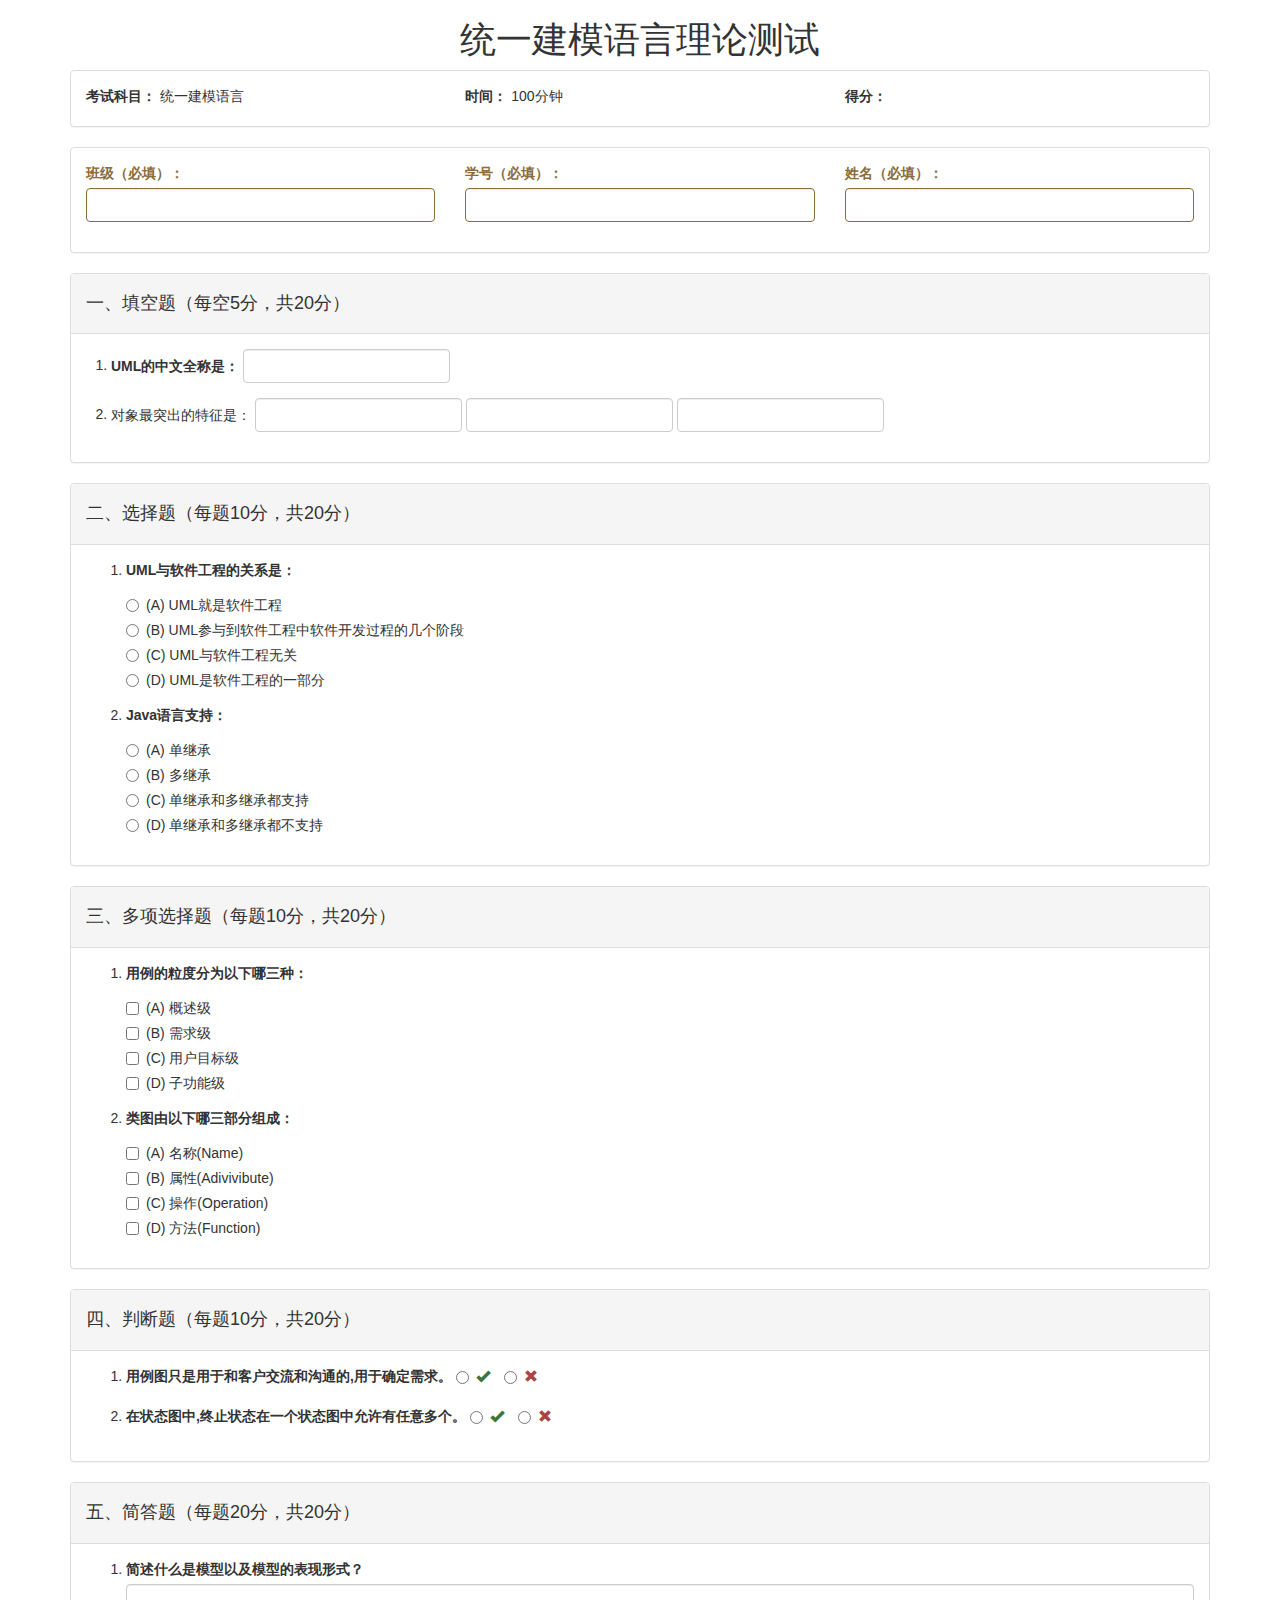
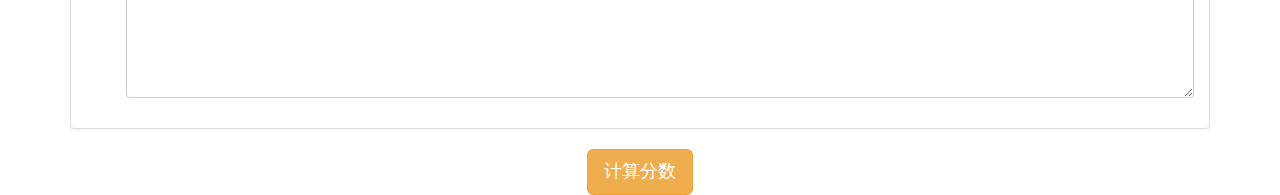
==== commit b2428e09: "fix bug to update main.js" ====
--- a/index.html
+++ b/index.html
@@ -55,7 +55,9 @@
               <label class="control-label">
                 得分：
               </label>
-              <span id="score" class="text-danger"></span>
+              <b id="score" class="text-danger">
+                <span></span>
+              </b>
             </div>
           </div>
         </div>
@@ -68,19 +70,16 @@
           <div class="form-group has-warning has-feedback col-md-4" >
             <label class="control-label" for="className">班级（必填）：</label>
             <input type="text" class="form-control" id="className" name="className">
-            <span class="glyphicon glyphicon-warning-sign form-control-feedback"></span>
             </div>
 
           <div class="form-group has-warning has-feedback col-md-4">
             <label class="control-label" for="studentNumber">学号（必填）：</label>
             <input type="text" class="form-control" id="studentNumber" name="studentNumber">
-            <span class="glyphicon glyphicon-warning-sign form-control-feedback"></span>
             </div>
 
           <div class="form-group has-warning has-feedback col-md-4">
             <label class="control-label" for="studentName">姓名（必填）：</label>
             <input type="text" class="form-control" id="studentName" name="studentName">
-            <span class="glyphicon glyphicon-warning-sign form-control-feedback"></span>
             </div>
           </div>
         </div>
